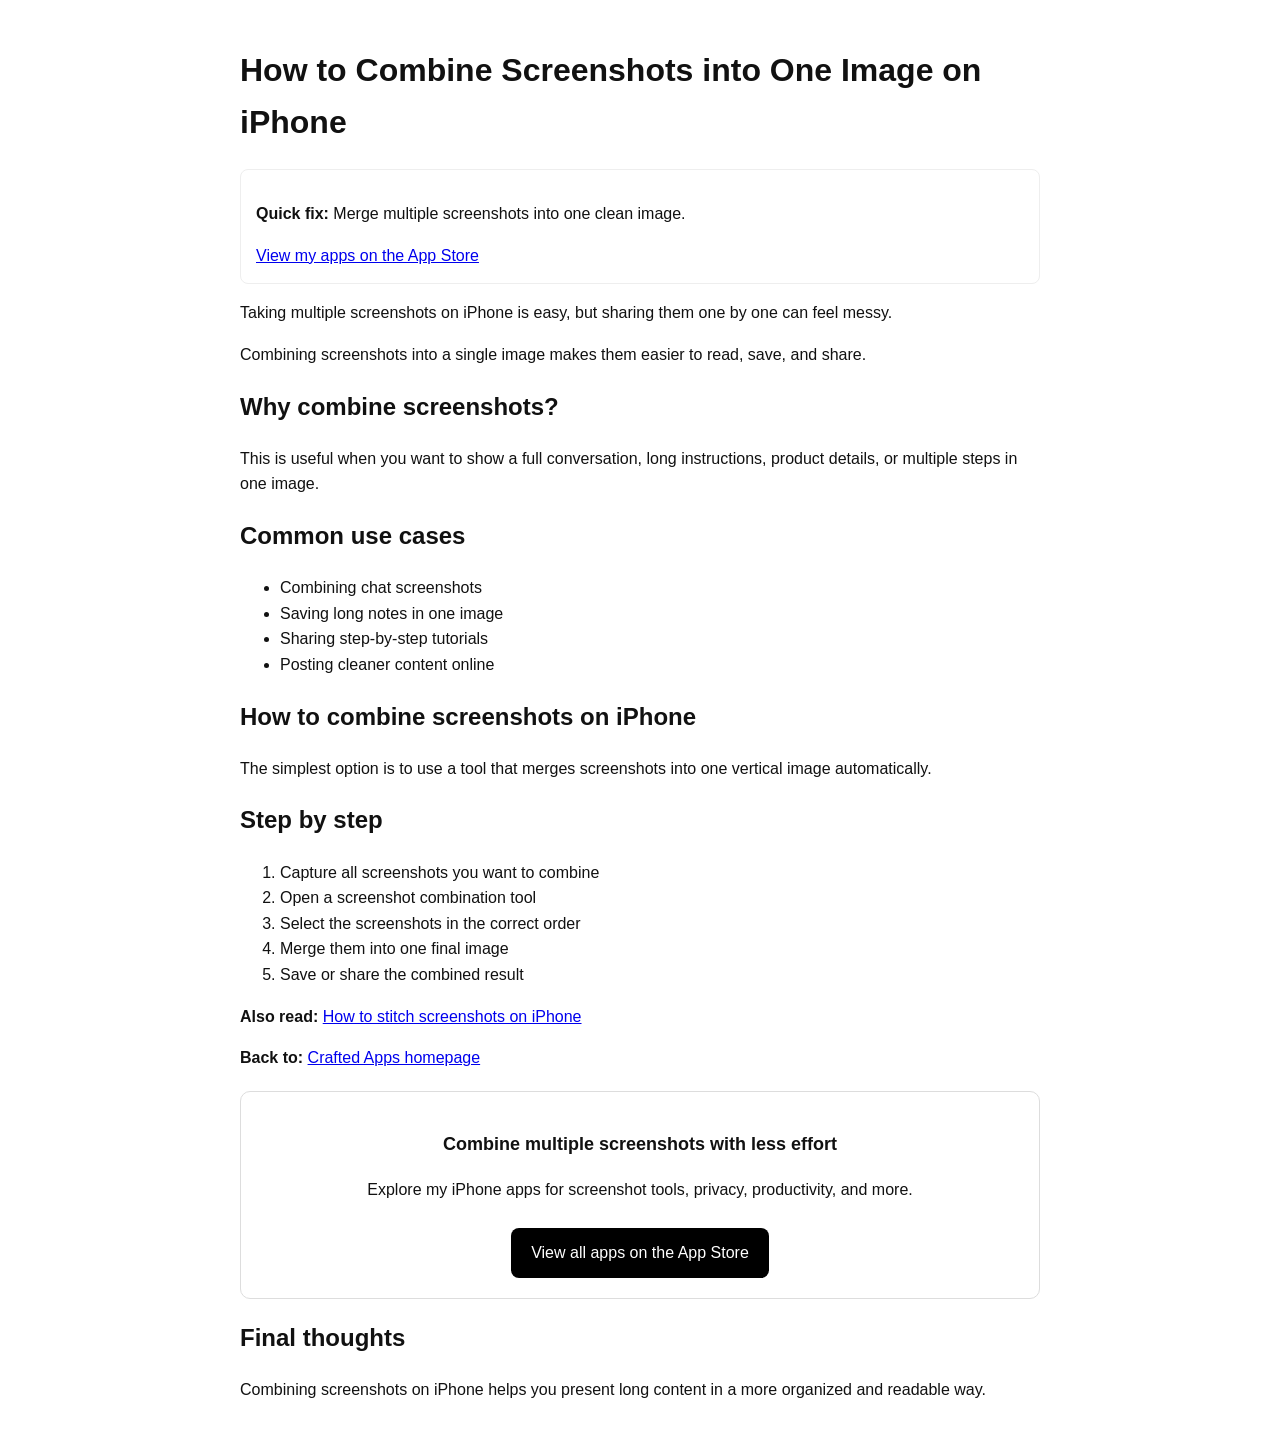
==== combine-screenshots-iphone.html @ 59bbcdc6 "Create combine-screenshots-iphone.html" ====
<!DOCTYPE html>
<html lang="en">
<head>
  <meta charset="UTF-8">
  <meta name="viewport" content="width=device-width, initial-scale=1.0" />
  <title>How to Combine Screenshots into One Image on iPhone</title>
  <meta name="description" content="Learn how to combine screenshots into one image on iPhone for cleaner sharing and better organization." />
</head>

<body style="font-family: Arial, sans-serif; max-width: 800px; margin: 0 auto; padding: 24px; line-height: 1.6; color: #111; background: #fff;">

  <h1>How to Combine Screenshots into One Image on iPhone</h1>

  <div style="margin:15px 0; padding:15px; border:1px solid #eee; border-radius:8px;">
    <p><strong>Quick fix:</strong> Merge multiple screenshots into one clean image.</p>
    <a href="https://apps.apple.com/us/developer/muradiye-kayaduman/id1846831434">View my apps on the App Store</a>
  </div>

  <p>Taking multiple screenshots on iPhone is easy, but sharing them one by one can feel messy.</p>

  <p>Combining screenshots into a single image makes them easier to read, save, and share.</p>

  <h2>Why combine screenshots?</h2>

  <p>This is useful when you want to show a full conversation, long instructions, product details, or multiple steps in one image.</p>

  <h2>Common use cases</h2>

  <ul>
    <li>Combining chat screenshots</li>
    <li>Saving long notes in one image</li>
    <li>Sharing step-by-step tutorials</li>
    <li>Posting cleaner content online</li>
  </ul>

  <h2>How to combine screenshots on iPhone</h2>

  <p>The simplest option is to use a tool that merges screenshots into one vertical image automatically.</p>

  <h2>Step by step</h2>

  <ol>
    <li>Capture all screenshots you want to combine</li>
    <li>Open a screenshot combination tool</li>
    <li>Select the screenshots in the correct order</li>
    <li>Merge them into one final image</li>
    <li>Save or share the combined result</li>
  </ol>

  <p><strong>Also read:</strong> <a href="/stitch-screenshots-iphone.html">How to stitch screenshots on iPhone</a></p>
  <p><strong>Back to:</strong> <a href="/">Crafted Apps homepage</a></p>

  <div style="margin-top:20px; padding:20px; border:1px solid #ddd; border-radius:10px; text-align:center;">
    <p style="font-size:18px; font-weight:bold;">
      Combine multiple screenshots with less effort
    </p>
    <p>
      Explore my iPhone apps for screenshot tools, privacy, productivity, and more.
    </p>
    <a href="https://apps.apple.com/us/app/tailshot/id6761421961"
    style="display:inline-block; margin-top:10px; padding:12px 20px; background:black; color:white; text-decoration:none; border-radius:8px;">
      View all apps on the App Store
    </a>
  </div>

  <h2>Final thoughts</h2>

  <p>Combining screenshots on iPhone helps you present long content in a more organized and readable way.</p>

</body>
</html>
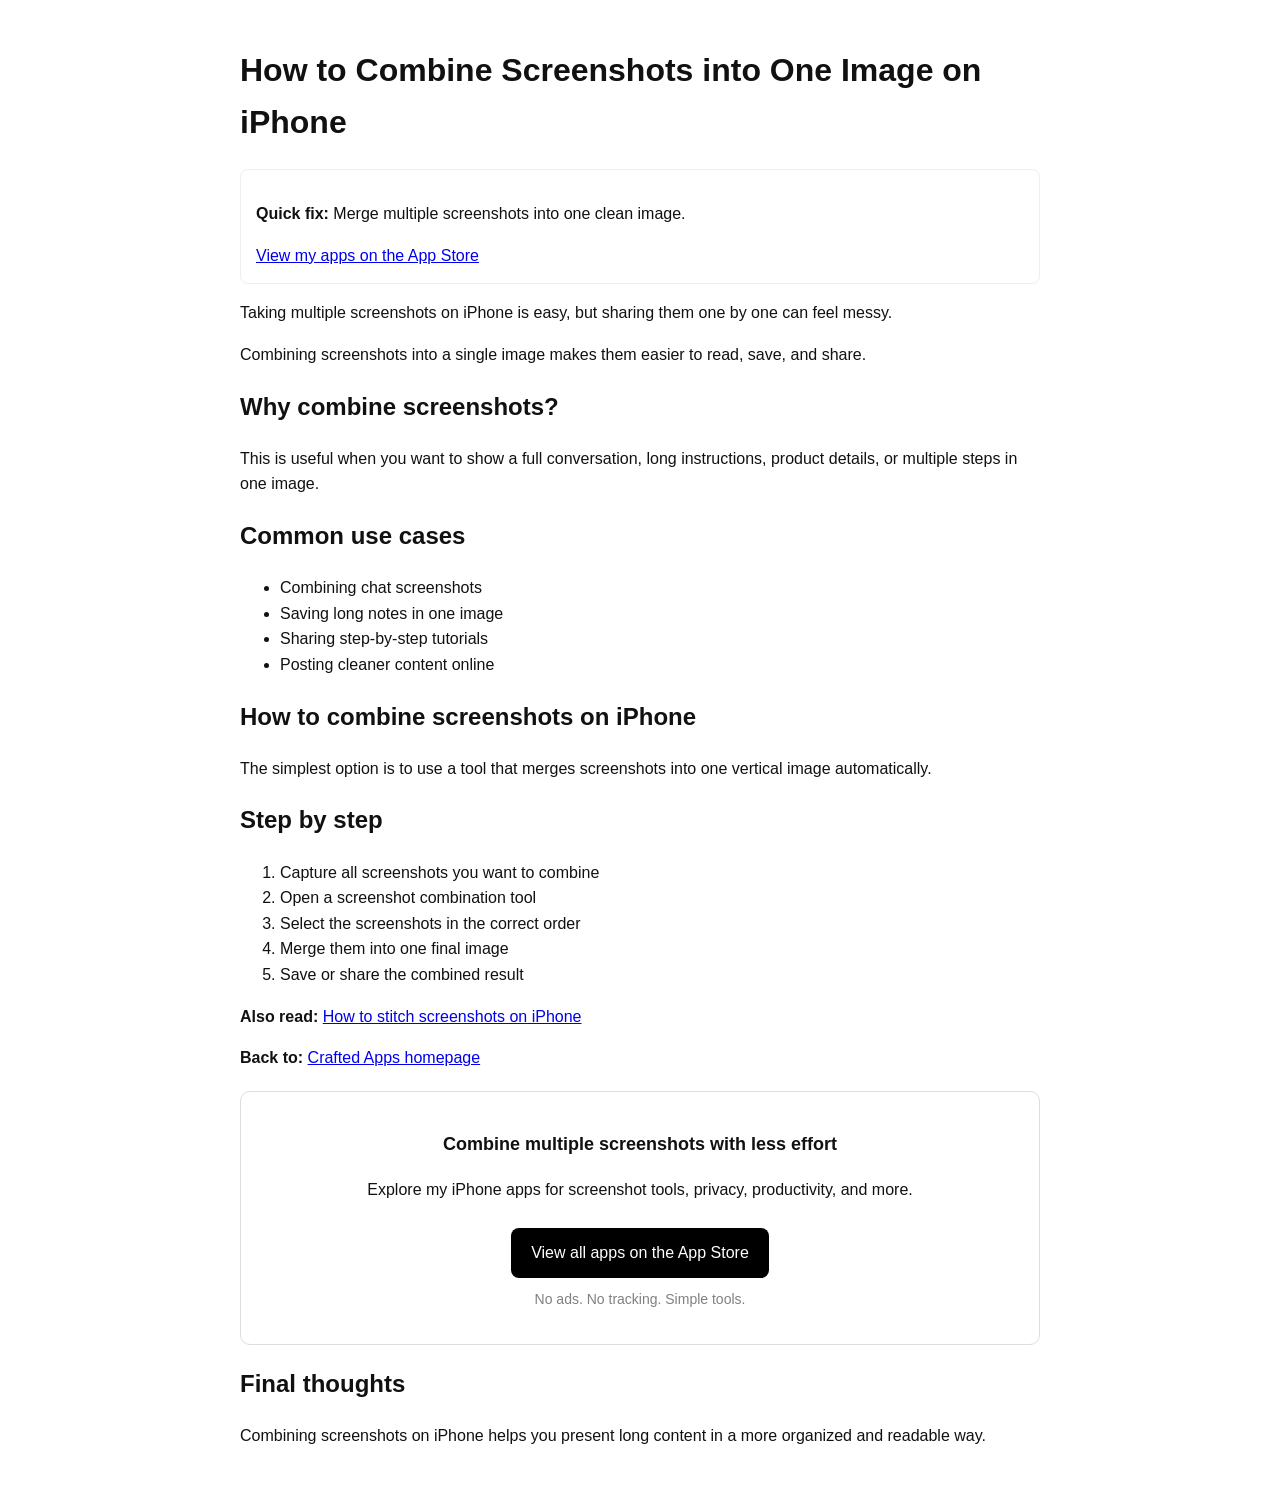
==== commit 5ff32191: "Update combine-screenshots-iphone.html" ====
--- a/combine-screenshots-iphone.html
+++ b/combine-screenshots-iphone.html
@@ -13,7 +13,7 @@
 
   <div style="margin:15px 0; padding:15px; border:1px solid #eee; border-radius:8px;">
     <p><strong>Quick fix:</strong> Merge multiple screenshots into one clean image.</p>
-    <a href="https://apps.apple.com/us/developer/muradiye-kayaduman/id1846831434">View my apps on the App Store</a>
+    <a href="https://apps.apple.com/us/app/tailshot/id6761421961">View my apps on the App Store</a>
   </div>
 
   <p>Taking multiple screenshots on iPhone is easy, but sharing them one by one can feel messy.</p>
@@ -57,10 +57,13 @@
     <p>
       Explore my iPhone apps for screenshot tools, privacy, productivity, and more.
     </p>
-    <a href="https://apps.apple.com/us/app/tailshot/id6761421961"
+    <a href="https://apps.apple.com/us/developer/muradiye-kayaduman/id1846831434"
     style="display:inline-block; margin-top:10px; padding:12px 20px; background:black; color:white; text-decoration:none; border-radius:8px;">
       View all apps on the App Store
     </a>
+    <p style="margin-top:10px; font-size:14px; color:gray;">
+No ads. No tracking. Simple tools.
+</p>
   </div>
 
   <h2>Final thoughts</h2>
